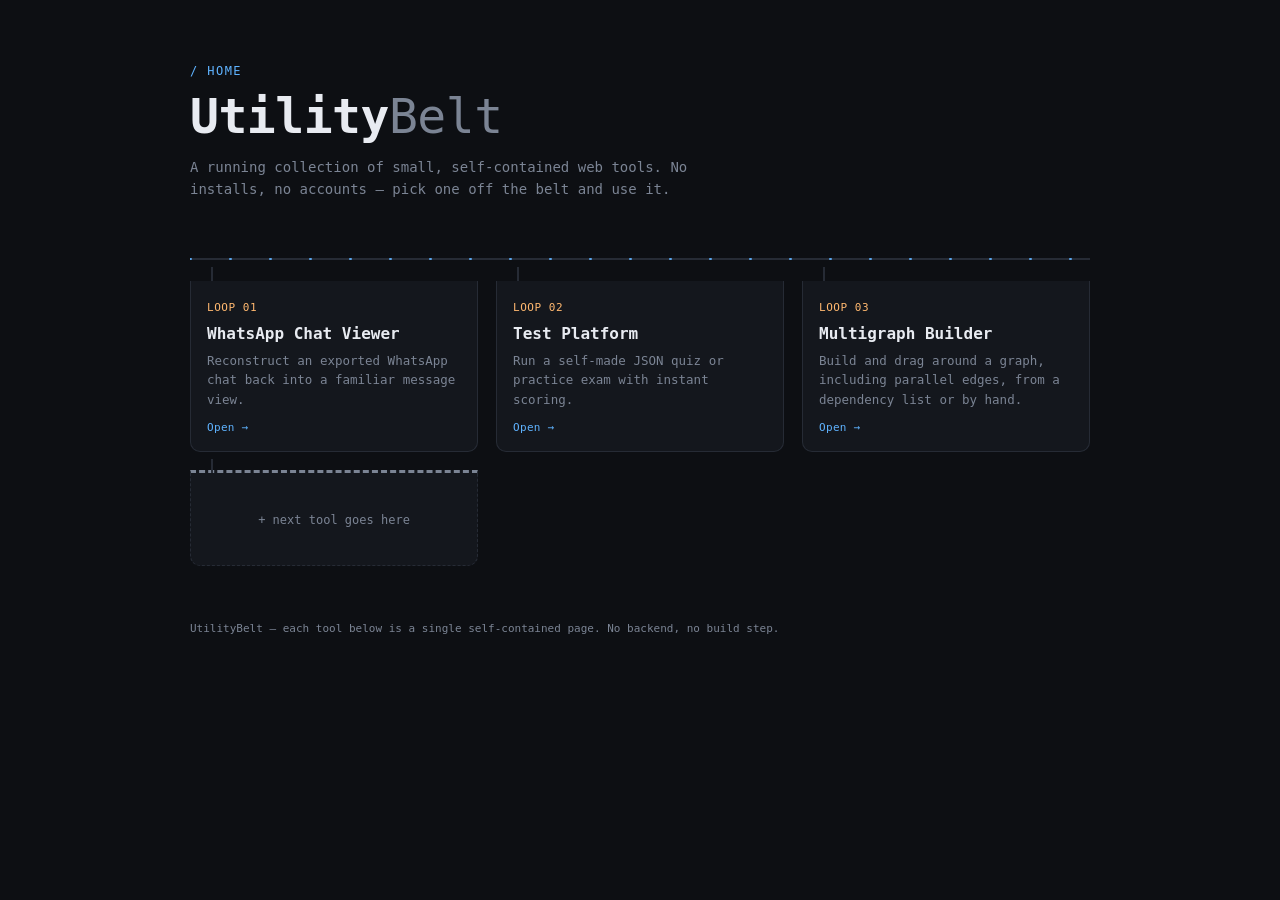
==== index.html @ f838ad11 "Added Home and Navigation" ====
<!DOCTYPE html>
<html lang="en">
<head>
<meta charset="UTF-8">
<meta name="viewport" content="width=device-width, initial-scale=1.0">
<title>UtilityBelt</title>
<style>
  :root {
    --bg: #0d0f13;
    --panel: #14171d;
    --panel-hover: #191d25;
    --line: #262b35;
    --text: #e8ebf1;
    --muted: #7b8494;
    --accent: #5fb3ff;
    --accent2: #ffb86f;
  }
  * { box-sizing: border-box; }
  html, body {
    margin: 0;
    min-height: 100%;
    background: var(--bg);
    color: var(--text);
    font-family: ui-monospace, "SF Mono", "Cascadia Code", Consolas, monospace;
  }
  body {
    padding: 64px 24px 80px;
  }

  /* ---- header ---- */
  header {
    max-width: 900px;
    margin: 0 auto 48px;
  }
  .eyebrow {
    font-size: 12px;
    color: var(--accent);
    letter-spacing: 0.12em;
    text-transform: uppercase;
    margin: 0 0 10px;
  }
  h1 {
    font-size: clamp(32px, 6vw, 48px);
    margin: 0 0 12px;
    letter-spacing: -0.01em;
    font-weight: 700;
  }
  h1 .dim { color: var(--muted); font-weight: 500; }
  .tagline {
    color: var(--muted);
    font-size: 14px;
    line-height: 1.6;
    max-width: 540px;
    margin: 0;
  }

  /* ---- the belt: a horizontal strap with loop ticks ---- */
  .belt {
    max-width: 900px;
    margin: 40px auto 4px;
    position: relative;
    height: 28px;
  }
  .belt svg { width: 100%; height: 100%; display: block; }

  /* ---- pouches (applet cards), hanging off the belt ---- */
  .pouches {
    max-width: 900px;
    margin: 0 auto;
    display: grid;
    grid-template-columns: repeat(auto-fill, minmax(220px, 1fr));
    gap: 18px;
  }
  .pouch {
    background: var(--panel);
    border: 1px solid var(--line);
    border-top: none;
    border-radius: 0 0 10px 10px;
    padding: 18px 16px 16px;
    text-decoration: none;
    color: var(--text);
    display: block;
    position: relative;
    opacity: 0;
    transform: translateY(-6px);
    animation: drop 0.45s ease forwards;
    transition: background 0.15s ease, transform 0.15s ease, border-color 0.15s ease;
  }
  .pouch:hover, .pouch:focus-visible {
    background: var(--panel-hover);
    border-color: var(--accent);
    transform: translateY(2px);
    outline: none;
  }
  .pouch:focus-visible { box-shadow: 0 0 0 2px var(--accent); }
  .pouch::before {
    /* stitching strap connecting to the belt above */
    content: "";
    position: absolute;
    top: -14px;
    left: 20px;
    width: 2px;
    height: 14px;
    background: var(--line);
  }
  .pouch .loop {
    font-size: 11px;
    color: var(--accent2);
    letter-spacing: 0.05em;
    margin: 0 0 8px;
  }
  .pouch h2 {
    font-size: 16px;
    margin: 0 0 8px;
    font-weight: 600;
  }
  .pouch p {
    font-size: 12.5px;
    line-height: 1.55;
    color: var(--muted);
    margin: 0;
  }
  .pouch .go {
    display: inline-block;
    margin-top: 12px;
    font-size: 11px;
    color: var(--accent);
    letter-spacing: 0.03em;
  }

  /* empty slot, invites adding the next tool */
  .pouch.empty {
    display: flex;
    align-items: center;
    justify-content: center;
    color: var(--muted);
    border-style: dashed;
    font-size: 12px;
    min-height: 96px;
  }

  @keyframes drop {
    to { opacity: 1; transform: translateY(0); }
  }

  @media (prefers-reduced-motion: reduce) {
    .pouch { animation: none; opacity: 1; transform: none; }
  }

  footer {
    max-width: 900px;
    margin: 56px auto 0;
    color: var(--muted);
    font-size: 11px;
  }
</style>
</head>
<body>

<header>
  <p class="eyebrow">/ home</p>
  <h1>Utility<span class="dim">Belt</span></h1>
  <p class="tagline">A running collection of small, self-contained web tools. No installs, no accounts — pick one off the belt and use it.</p>
</header>

<div class="belt">
  <svg viewBox="0 0 900 28" preserveAspectRatio="none">
    <line x1="0" y1="10" x2="900" y2="10" stroke="#262b35" stroke-width="2"></line>
    <line x1="0" y1="10" x2="900" y2="10" stroke="#5fb3ff" stroke-width="2" stroke-dasharray="1 39" stroke-linecap="round" opacity="0.9"></line>
  </svg>
</div>

<main class="pouches" id="pouches"></main>

<footer>UtilityBelt &mdash; each tool below is a single self-contained page. No backend, no build step.</footer>

<script>
  // Add a future applet here: { name, file, description }
  // file is relative to /applets/
  const applets = [
    {
      name: "WhatsApp Chat Viewer",
      file: "whatsapp-viewer.html",
      description: "Reconstruct an exported WhatsApp chat back into a familiar message view."
    },
    {
      name: "Test Platform",
      file: "exam-platform.html",
      description: "Run a self-made JSON quiz or practice exam with instant scoring."
    },
    {
      name: "Multigraph Builder",
      file: "multigraph-builder.html",
      description: "Build and drag around a graph, including parallel edges, from a dependency list or by hand."
    }
  ];

  const container = document.getElementById('pouches');

  applets.forEach((tool, i) => {
    const a = document.createElement('a');
    a.className = 'pouch';
    a.href = 'applets/' + tool.file;
    a.style.animationDelay = (i * 60) + 'ms';
    a.innerHTML =
      '<p class="loop">LOOP ' + String(i + 1).padStart(2, '0') + '</p>' +
      '<h2>' + tool.name + '</h2>' +
      '<p>' + tool.description + '</p>' +
      '<span class="go">Open &rarr;</span>';
    container.appendChild(a);
  });

  const empty = document.createElement('div');
  empty.className = 'pouch empty';
  empty.textContent = '+ next tool goes here';
  container.appendChild(empty);
</script>

</body>
</html>
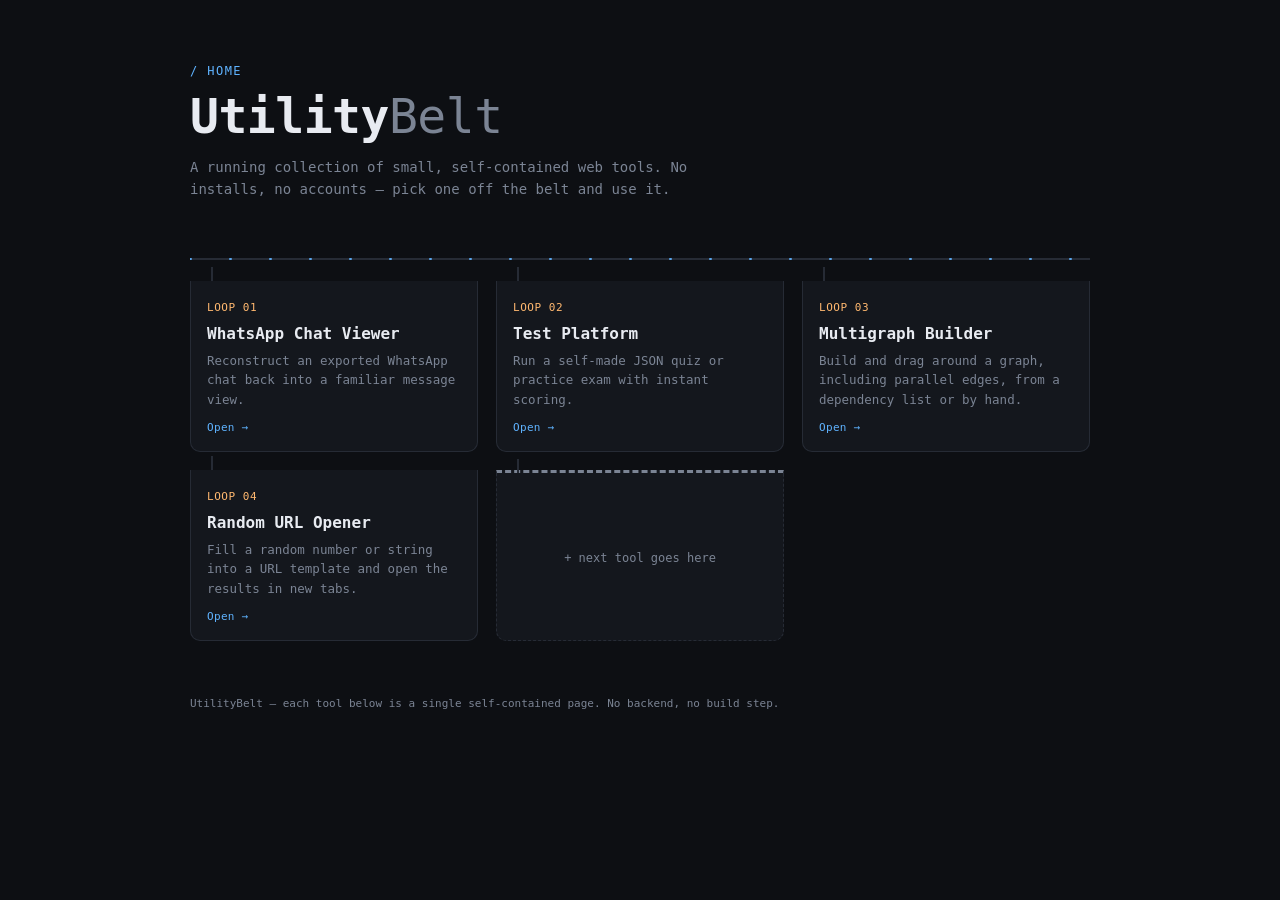
==== commit f24f9704: "Added the random url opener applet" ====
--- a/index.html
+++ b/index.html
@@ -192,6 +192,11 @@
       name: "Multigraph Builder",
       file: "multigraph-builder.html",
       description: "Build and drag around a graph, including parallel edges, from a dependency list or by hand."
+    },
+    {
+      name: "Random URL Opener",
+      file: "random-url-opener.html",
+      description: "Fill a random number or string into a URL template and open the results in new tabs."
     }
   ];
 
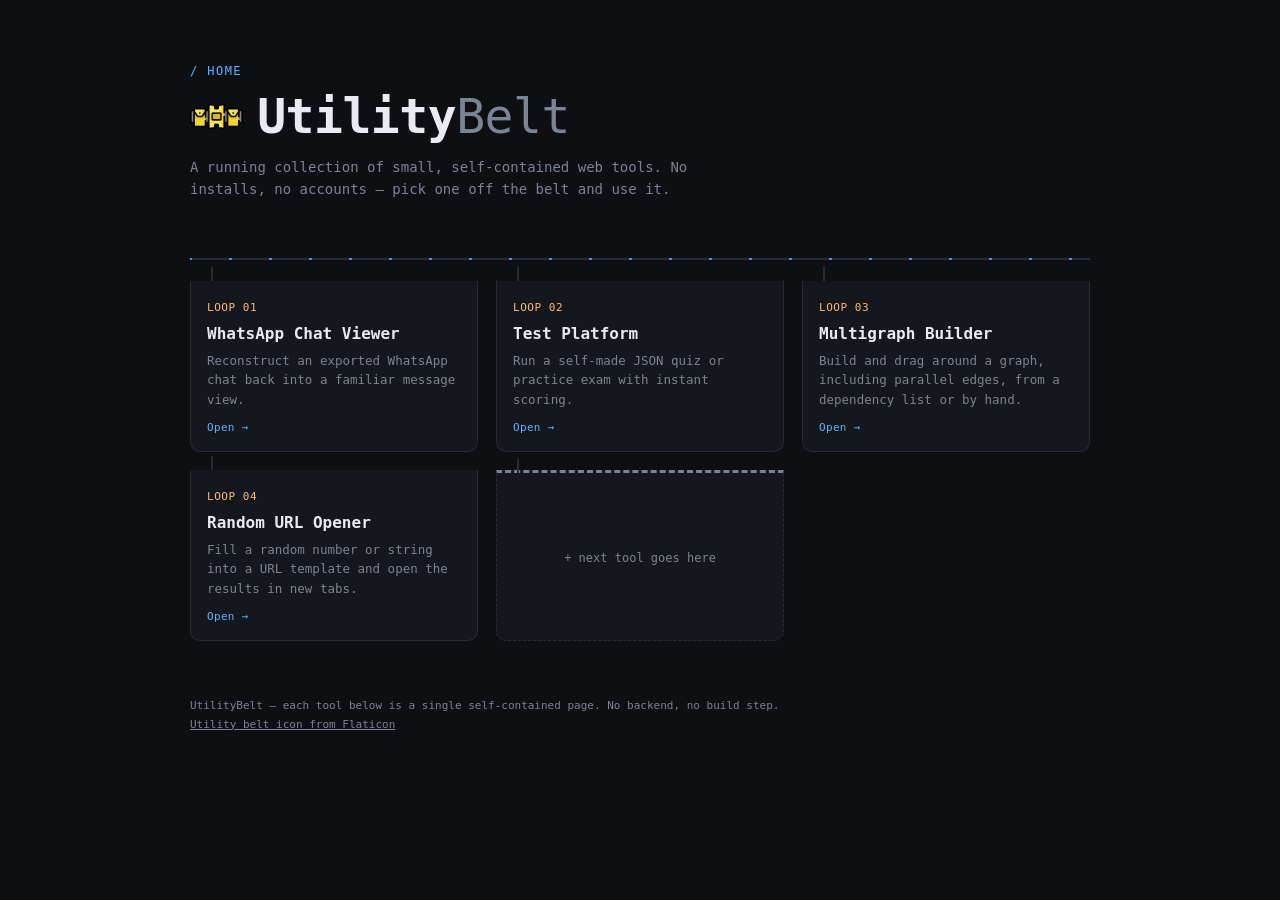
==== commit 698600e4: "added icon" ====
--- a/index.html
+++ b/index.html
@@ -4,6 +4,7 @@
 <meta charset="UTF-8">
 <meta name="viewport" content="width=device-width, initial-scale=1.0">
 <title>UtilityBelt</title>
+<link rel="icon" type="image/png" href="assets/utility-belt.png">
 <style>
   :root {
     --bg: #0d0f13;
@@ -46,6 +47,12 @@
     font-weight: 700;
   }
   h1 .dim { color: var(--muted); font-weight: 500; }
+  h1 .logo {
+    width: 1.1em;
+    height: 1.1em;
+    vertical-align: -0.2em;
+    margin-right: 0.3em;
+  }
   .tagline {
     color: var(--muted);
     font-size: 14px;
@@ -152,14 +159,17 @@
     margin: 56px auto 0;
     color: var(--muted);
     font-size: 11px;
-  }
+    line-height: 1.7;
+  }
+  footer a { color: var(--muted); }
+  footer a:hover { color: var(--accent); }
 </style>
 </head>
 <body>
 
 <header>
   <p class="eyebrow">/ home</p>
-  <h1>Utility<span class="dim">Belt</span></h1>
+  <h1><img class="logo" src="assets/utility-belt.png" alt="">Utility<span class="dim">Belt</span></h1>
   <p class="tagline">A running collection of small, self-contained web tools. No installs, no accounts — pick one off the belt and use it.</p>
 </header>
 
@@ -172,7 +182,10 @@
 
 <main class="pouches" id="pouches"></main>
 
-<footer>UtilityBelt &mdash; each tool below is a single self-contained page. No backend, no build step.</footer>
+<footer>
+  UtilityBelt &mdash; each tool below is a single self-contained page. No backend, no build step.<br>
+  <a href="https://www.flaticon.com/free-icons/utility-belt" title="utility belt icons">Utility belt icon from Flaticon</a>
+</footer>
 
 <script>
   // Add a future applet here: { name, file, description }
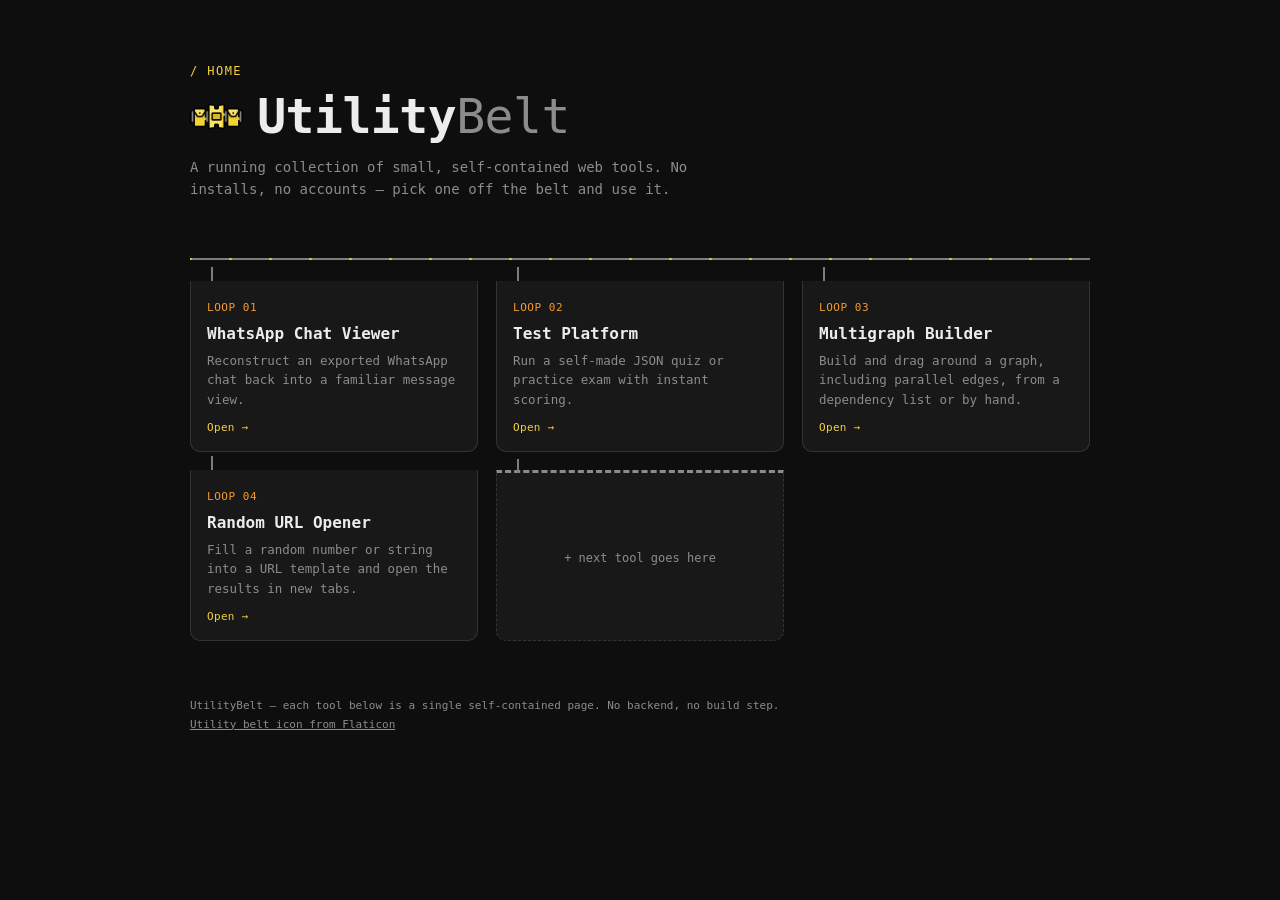
==== commit c3dd6237: "added list option to url applet" ====
--- a/index.html
+++ b/index.html
@@ -7,14 +7,15 @@
 <link rel="icon" type="image/png" href="assets/utility-belt.png">
 <style>
   :root {
-    --bg: #0d0f13;
-    --panel: #14171d;
-    --panel-hover: #191d25;
-    --line: #262b35;
-    --text: #e8ebf1;
-    --muted: #7b8494;
-    --accent: #5fb3ff;
-    --accent2: #ffb86f;
+    --bg: #0e0e0e;
+    --panel: #181818;
+    --panel-hover: #202020;
+    --line: #333333;
+    --strap: #7d7d7d;
+    --text: #ececec;
+    --muted: #8c8c8c;
+    --accent: #f6d03f;
+    --accent2: #f39a2c;
   }
   * { box-sizing: border-box; }
   html, body {
@@ -108,7 +109,7 @@
     left: 20px;
     width: 2px;
     height: 14px;
-    background: var(--line);
+    background: var(--strap);
   }
   .pouch .loop {
     font-size: 11px;
@@ -175,8 +176,8 @@
 
 <div class="belt">
   <svg viewBox="0 0 900 28" preserveAspectRatio="none">
-    <line x1="0" y1="10" x2="900" y2="10" stroke="#262b35" stroke-width="2"></line>
-    <line x1="0" y1="10" x2="900" y2="10" stroke="#5fb3ff" stroke-width="2" stroke-dasharray="1 39" stroke-linecap="round" opacity="0.9"></line>
+    <line x1="0" y1="10" x2="900" y2="10" stroke="#7d7d7d" stroke-width="2"></line>
+    <line x1="0" y1="10" x2="900" y2="10" stroke="#f6d03f" stroke-width="2" stroke-dasharray="1 39" stroke-linecap="round" opacity="0.9"></line>
   </svg>
 </div>
 
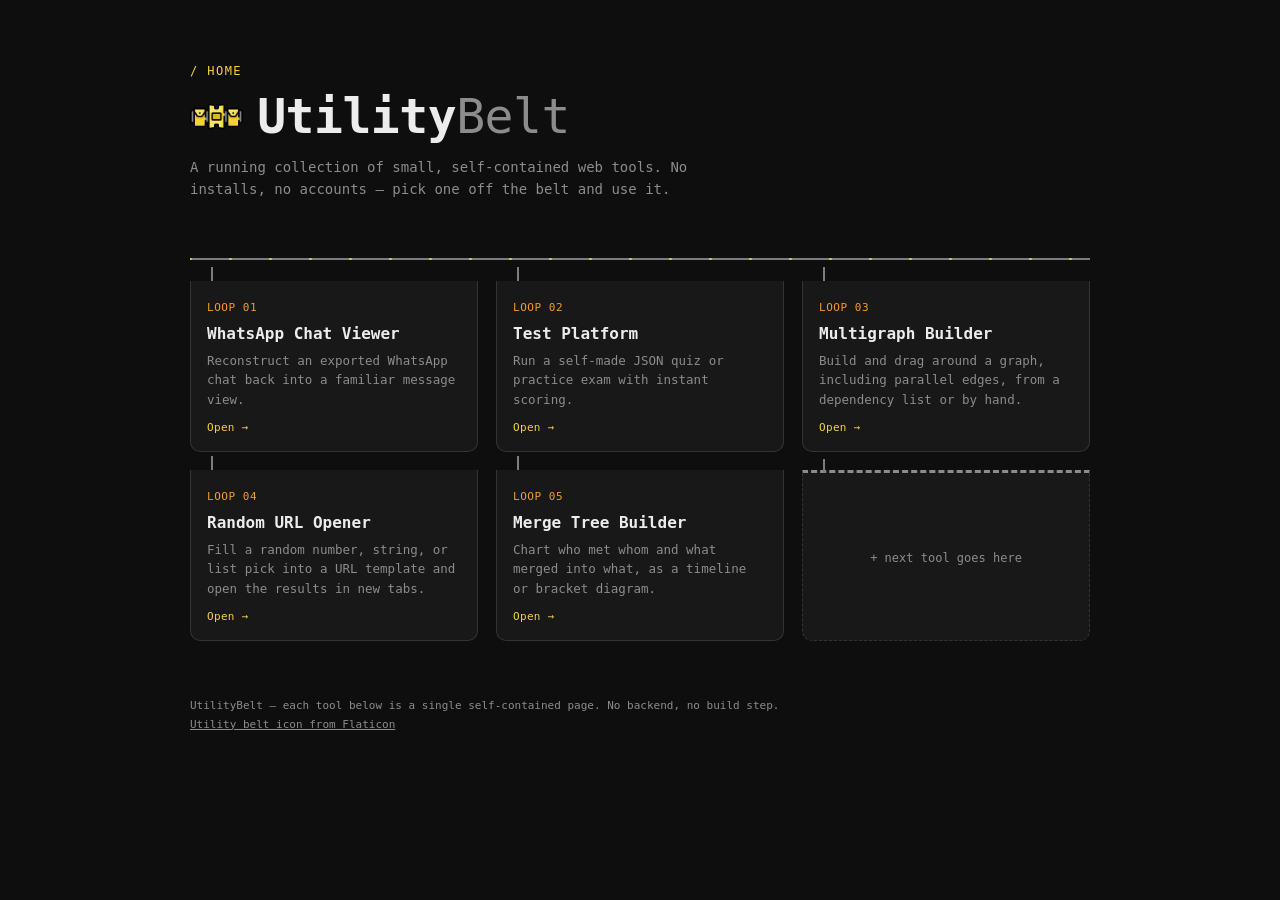
==== commit 34f8744d: "added the merge tree applet" ====
--- a/index.html
+++ b/index.html
@@ -210,7 +210,12 @@
     {
       name: "Random URL Opener",
       file: "random-url-opener.html",
-      description: "Fill a random number or string into a URL template and open the results in new tabs."
+      description: "Fill a random number, string, or list pick into a URL template and open the results in new tabs."
+    },
+    {
+      name: "Merge Tree Builder",
+      file: "merge-tree.html",
+      description: "Chart who met whom and what merged into what, as a timeline or bracket diagram."
     }
   ];
 
